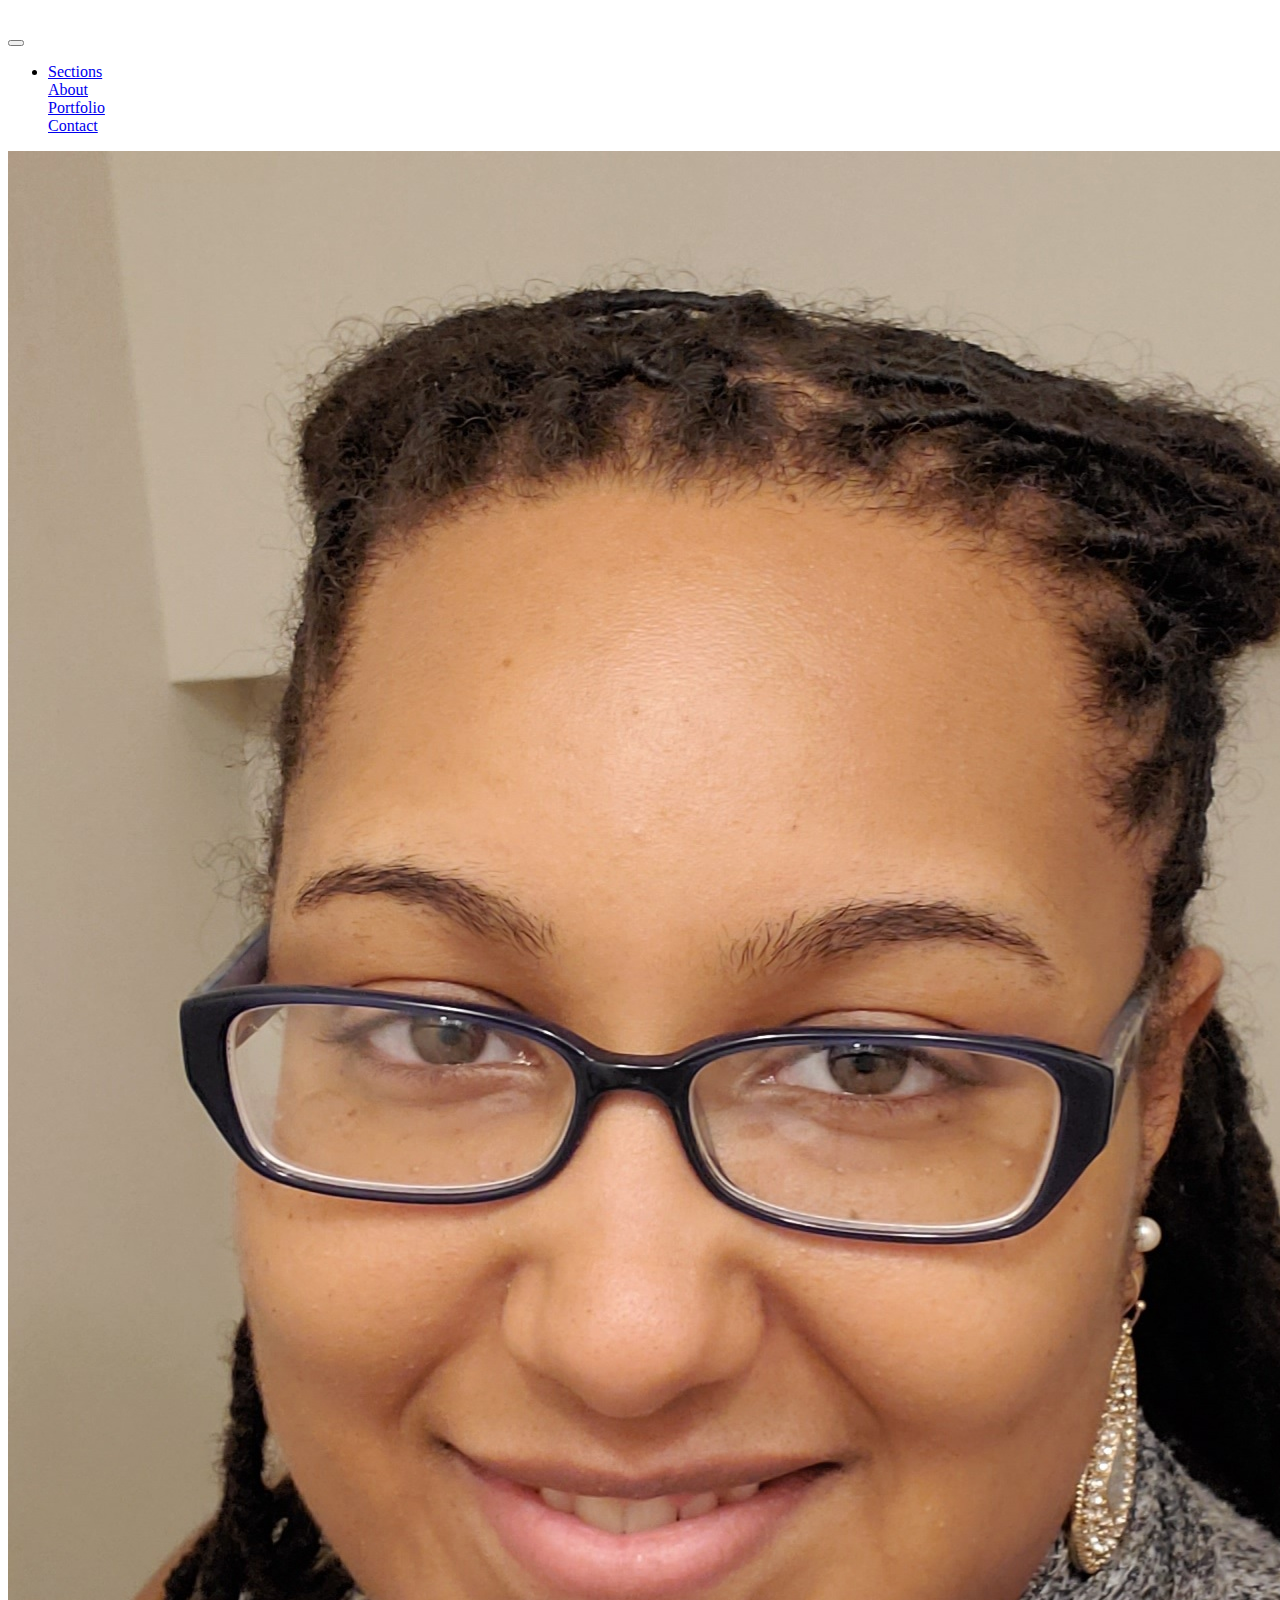
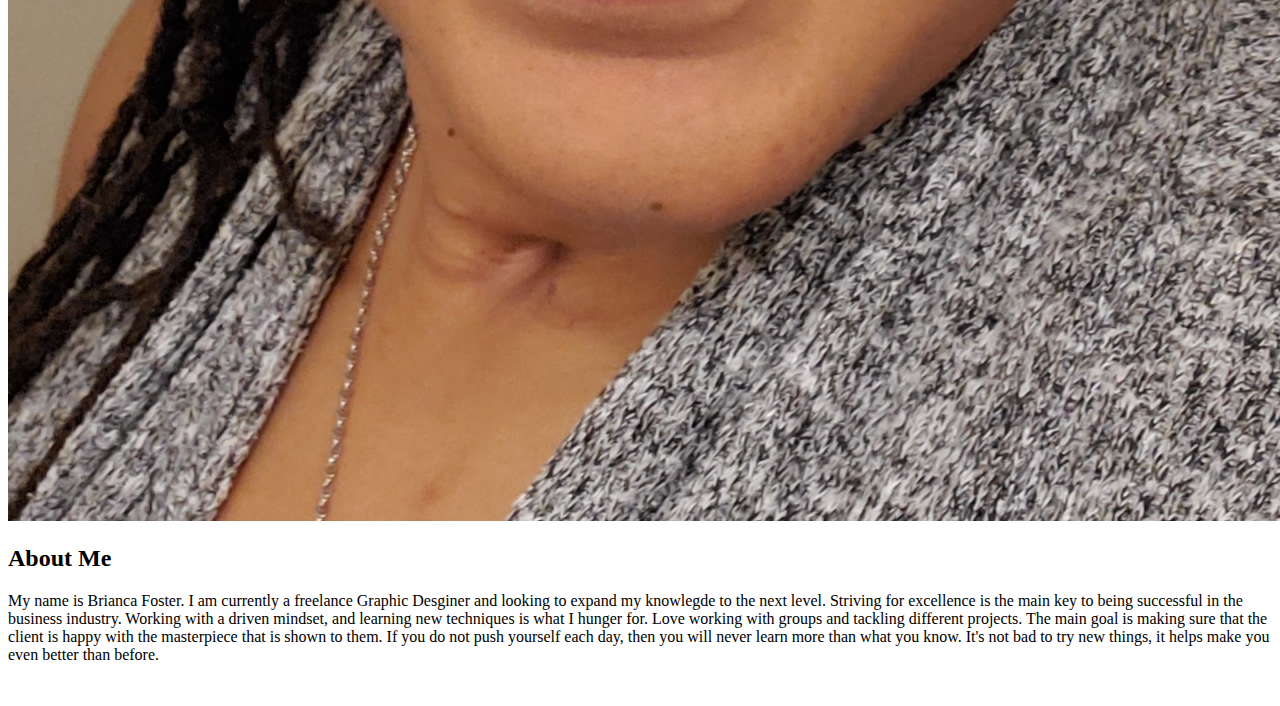
==== index.html @ fc57a312 "Responsive-Portfolio" ====
<!DOCTYPE html>
<html lang="en-us">
  <head>
    <meta charset="UTF-8">
    <title>
      Responsive Portfolio
    </title>

    <link rel="stylesheet" type="text/css" href="style.css">
    <link rel="stylesheet" type="text/css" href="style2.css">
    <link rel="stylesheet" type="text/css" href="style3.css">
    <link rel="stylesheet" href="https://stackpath.bootstrapcdn.com/bootstrap/4.5.0/css/bootstrap.min.css" integrity="sha384-9aIt2nRpC12Uk9gS9baDl411NQApFmC26EwAOH8WgZl5MYYxFfc+NcPb1dKGj7Sk" crossorigin="anonymous">


  <body>

    <!-- Navbar section  -->
    <nav class="navbar navbar-expand-lg navbar-dark bg-dark">
      <header class="Student-Bio" href="index.html">Brianca Foster</header>
      <button class="navbar-toggler" type="button" data-toggle="collapse" data-target="#navbarSupportedContent" aria-controls="navbarSupportedContent" aria-expanded="false" aria-label="Toggle navigation">
        <span class="navbar-toggler-icon"></span>
      </button>
    
      <div class="collapse navbar-collapse" id="navbarSupportedContent">
        <ul class="navbar-nav mr-auto">
          <li class="nav-item dropdown">
            <a class="nav-link dropdown-toggle" href="index.html" id="navbarDropdown" role="button" data-toggle="dropdown" aria-haspopup="true" aria-expanded="false">Sections</a>
            <div class="dropdown-menu" aria-labelledby="navbarDropdown">
                <a class="dropdown-item" href="index.html">About</a>
                <div class="dropdown-divider"></div>
                <a class="dropdown-item" href="port.html">Portfolio</a>
                <div class="dropdown-divider"></div>
                <a class="dropdown-item" href="Contact-info.html">Contact</a>
            </div>
          </li>
        </ul>
      </div>
    </nav>
    <!-- About me Section -->

    <div class="container">
      <div class="row">
        <div class="col-lg-12">
        <!-- Setup for the page -->
          <div class="card">
            <div class="card-body">
            </div>
          </div>
        </div>
      </div>
      <div class="row">
        <div class="col-lg-3">
          <img class="img img-thumbnail" src="20200727_020450.jpg">
        </div>
        <div class="col-lg-9">
          <h2>About Me</h2>
          <p>My name is Brianca Foster. I am currently a freelance Graphic Desginer and looking to expand my knowlegde to the next level. Striving for excellence is the main key to being successful in the business industry. Working with a driven mindset, and learning new techniques is what I hunger for. Love working with groups and tackling different projects. The main goal is making sure that the client is happy with the masterpiece that is shown to them. If you do not push yourself each day, then you will never learn more than what you know. It's not bad to try new things, it helps make you even better than before. </p>
        </div>
      </div>
      <br>
      
      <!-- Java coding -->
      
    <script src="https://code.jquery.com/jquery-3.5.1.slim.min.js" integrity="sha384-DfXdz2htPH0lsSSs5nCTpuj/zy4C+OGpamoFVy38MVBnE+IbbVYUew+OrCXaRkfj" crossorigin="anonymous"></script>
    <script src="https://cdn.jsdelivr.net/npm/popper.js@1.16.0/dist/umd/popper.min.js" integrity="sha384-Q6E9RHvbIyZFJoft+2mJbHaEWldlvI9IOYy5n3zV9zzTtmI3UksdQRVvoxMfooAo" crossorigin="anonymous"></script>
    <script src="https://stackpath.bootstrapcdn.com/bootstrap/4.5.0/js/bootstrap.min.js" integrity="sha384-OgVRvuATP1z7JjHLkuOU7Xw704+h835Lr+6QL9UvYjZE3Ipu6Tp75j7Bh/kR0JKI" crossorigin="anonymous"></script>
    </script>





    
  </body>
</html>
---- style.css ----
.Student-Bio {
    font-size: large;
    color: white;


}
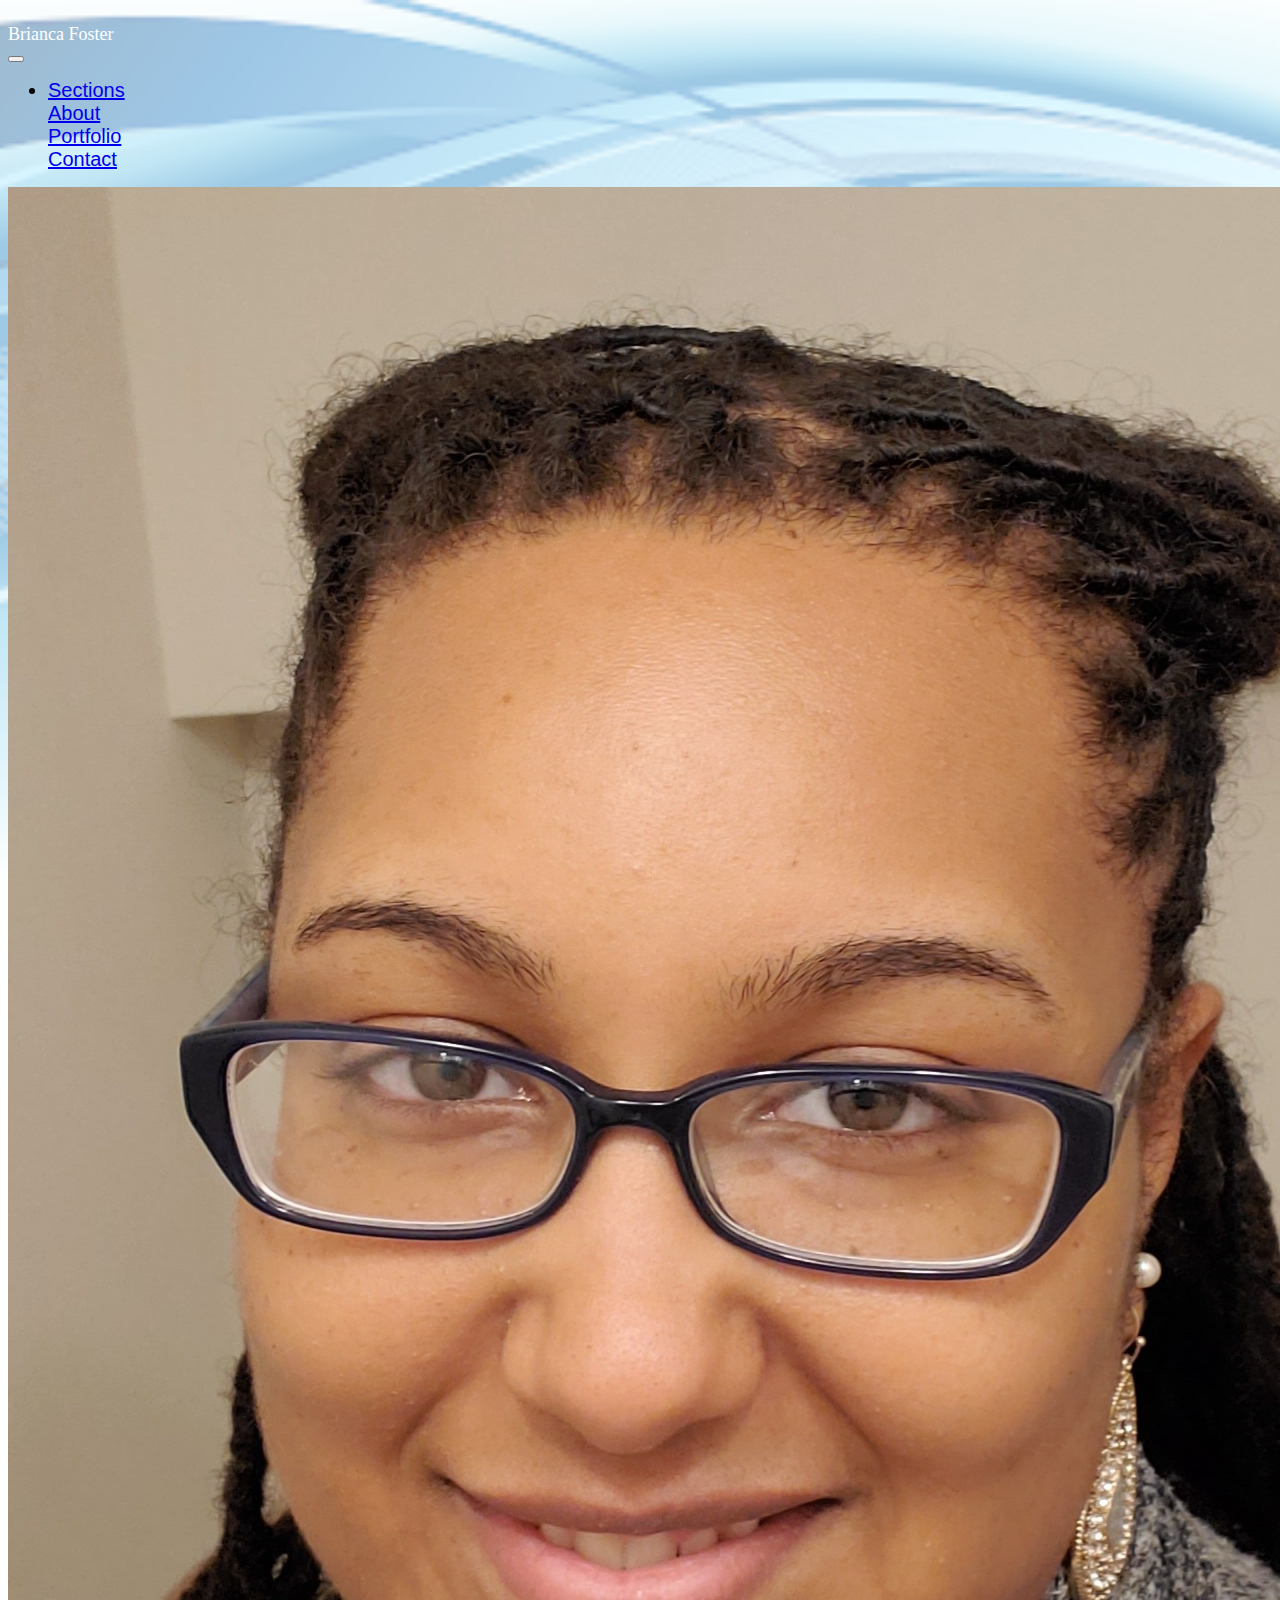
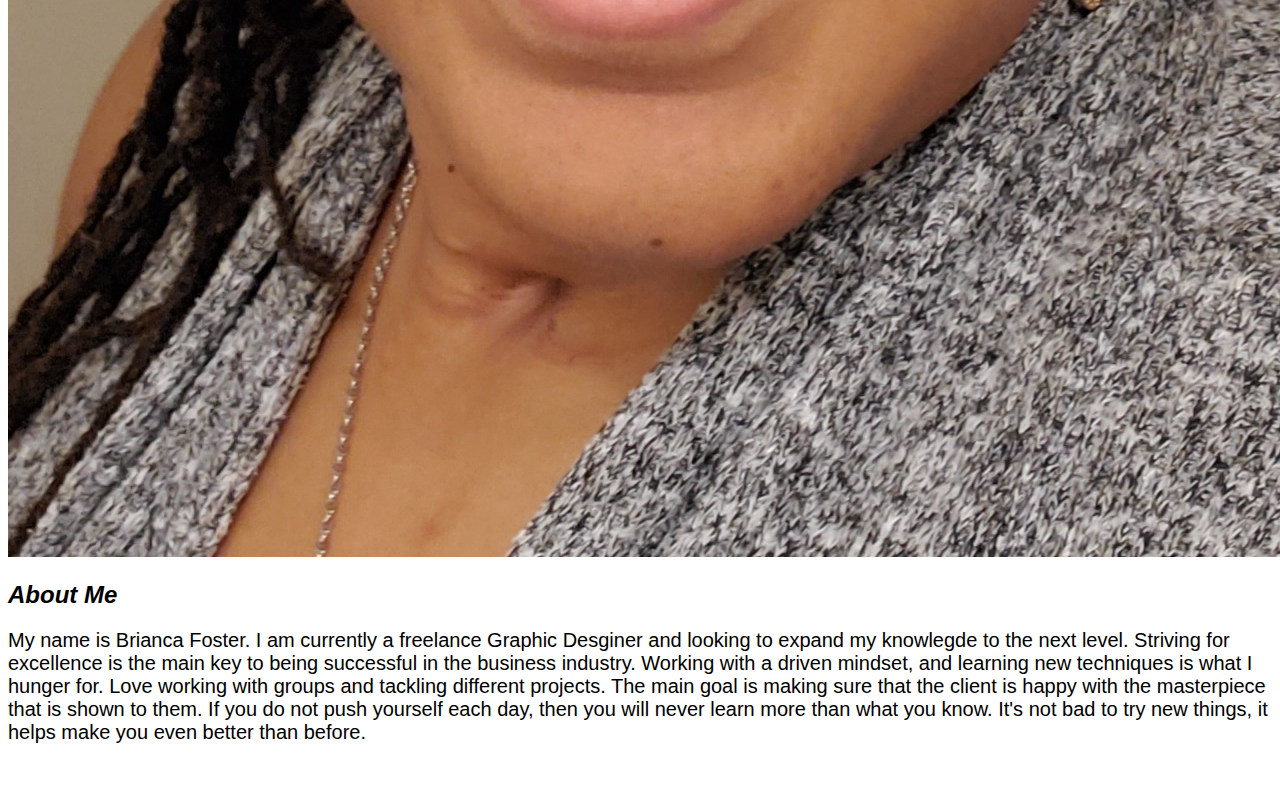
==== commit 78baf86b: "Updated-Portfolio-2" ====
--- a/index.html
+++ b/index.html
@@ -3,12 +3,10 @@
   <head>
     <meta charset="UTF-8">
     <title>
-      Responsive Portfolio
+      Updated-Portfolio 2
     </title>
 
     <link rel="stylesheet" type="text/css" href="style.css">
-    <link rel="stylesheet" type="text/css" href="style2.css">
-    <link rel="stylesheet" type="text/css" href="style3.css">
     <link rel="stylesheet" href="https://stackpath.bootstrapcdn.com/bootstrap/4.5.0/css/bootstrap.min.css" integrity="sha384-9aIt2nRpC12Uk9gS9baDl411NQApFmC26EwAOH8WgZl5MYYxFfc+NcPb1dKGj7Sk" crossorigin="anonymous">
 
 
@@ -36,18 +34,19 @@
         </ul>
       </div>
     </nav>
+
     <!-- About me Section -->
 
-    <div class="container">
+    <!-- <div class="container">
       <div class="row">
-        <div class="col-lg-12">
+        <div class="col-lg-12"> -->
         <!-- Setup for the page -->
-          <div class="card">
+          <!-- <div class="card">
             <div class="card-body">
             </div>
           </div>
         </div>
-      </div>
+      </div> -->
       <div class="row">
         <div class="col-lg-3">
           <img class="img img-thumbnail" src="20200727_020450.jpg">
--- a/style.css
+++ b/style.css
@@ -4,3 +4,37 @@
 
 
 }
+
+body {
+    background-image: url('Abstract image.png');
+    background-position: center;
+  background-repeat: no-repeat;
+  background-size: cover;
+  background-attachment: fixed;
+    padding-top: 16px;
+}
+
+h2{
+    font-family: Arial, Helvetica, sans-serif;
+    font-style: oblique;
+}
+
+p{
+    font-family: Arial, Helvetica, sans-serif;
+    font-size: 20px;
+}
+
+h3{
+    font-family: Arial, Helvetica, sans-serif;
+    font-size: 25px;
+}
+
+h4{
+    font-family: Arial, Helvetica, sans-serif;
+    font-size: 25px;
+}
+
+li{
+    font-family: Arial, Helvetica, sans-serif;
+    font-size: 20px;
+}